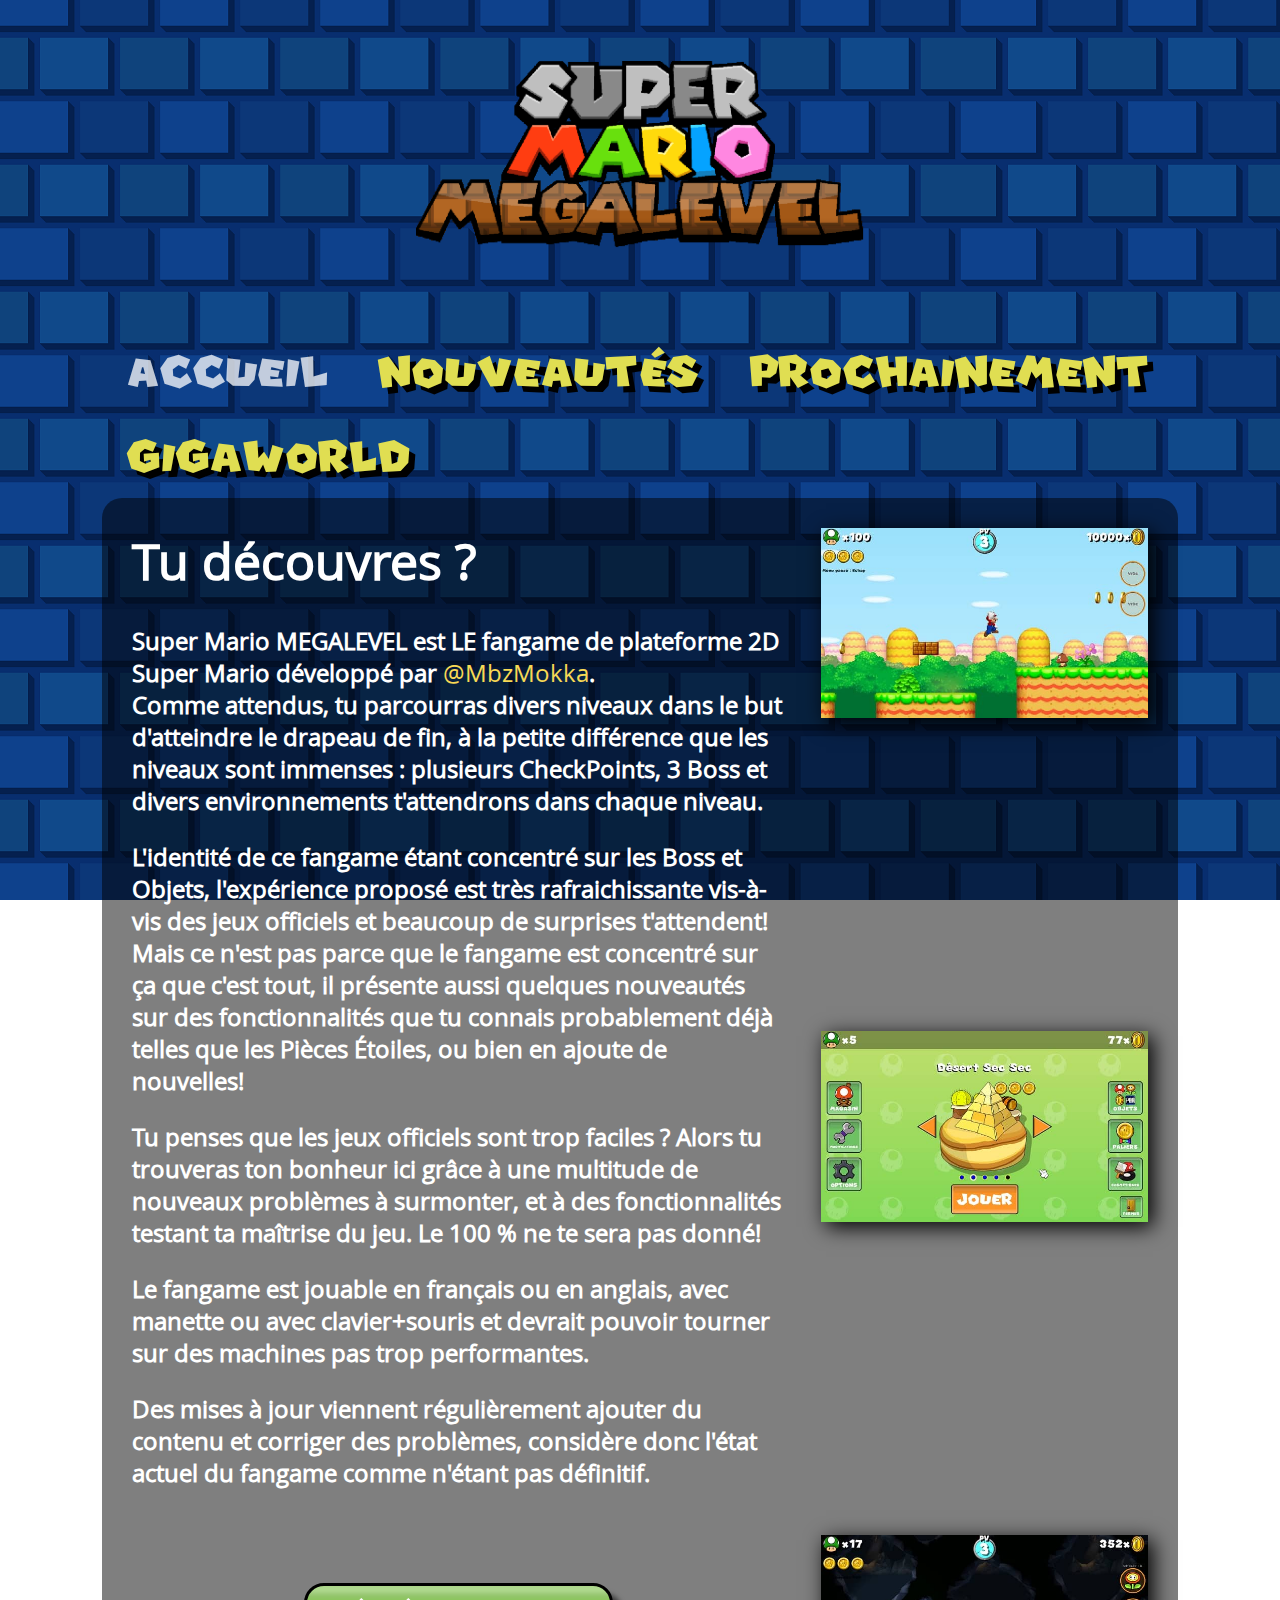
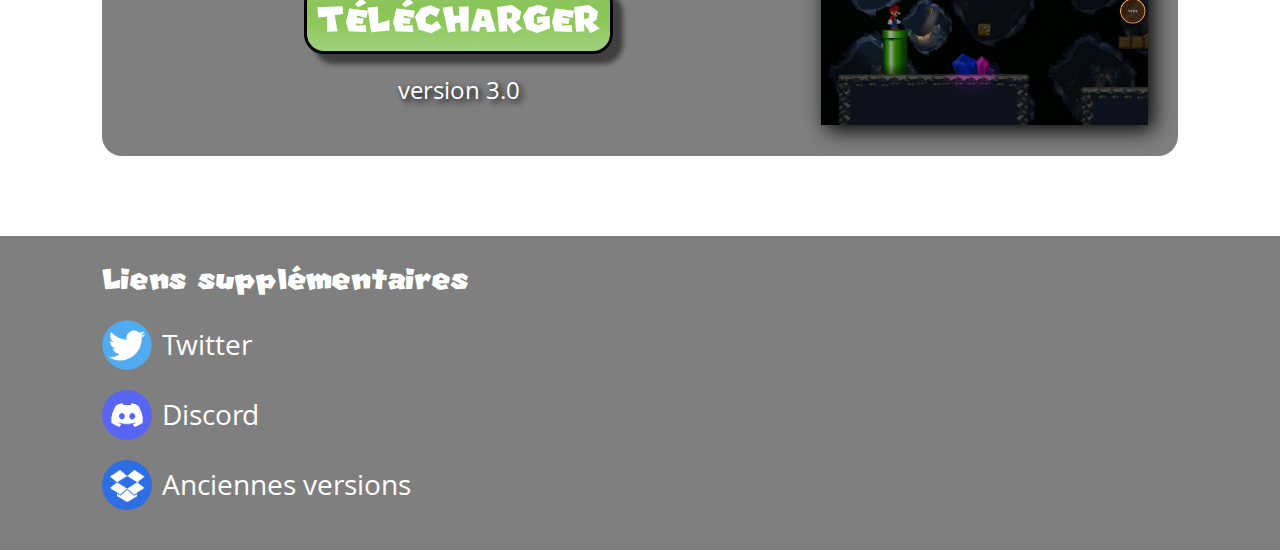
==== index.html @ 641db616 "sitemap+minor changes" ====
<!DOCTYPE html>
<html lang="fr">
    <head>
        <meta charset="utf-8" />
        <link rel="icon" href="assets/smml.ico"/>
        <title>Acceuil - Super Mario MEGALEVEL</title>
        <meta name="description" content="Information actuelles et à venir concernant le fangame Super Mario MEGALEVEL, développé par M.O.K.K.A."/>
        <link rel="stylesheet" href="styles/css/style.css"/>
        <link rel="stylesheet" href="styles/css/style_index.css"/>
        <meta name="viewport" content="width=device-width, initial-scale=1.0, user-scalable=no" />
        <meta name="robots" content="index, follow"/>
        <meta name="google-site-verification" content="XcGja8HIJcxS7G9GaB71pJJw1YO446UGssw6MoN2WVo" />
    </head>
    
    <body>
        <header>
            <img src="assets/smml_title.png" alt="smml title">
        </header>
        <main>
            <nav>
                <ul>
                    <li id="current_page">Accueil</li>
                    <li><a href="pages/patchnotes.html">Nouveautés</a></li>
                    <li><a href="pages/teasers.html">Prochainement</a></li>
                    <li><a href="pages/scratch.html">GIGAWORLD</a></li>
                </ul>
            </nav>
            <section>
                <article>
                    <div class="main_text">
                        <h1>
                            Tu découvres ?
                        </h1>
                        <p>
                            Super Mario MEGALEVEL est LE fangame de plateforme 2D Super Mario développé par <a href="https://twitter.com/MbzMokka" target="_blank">@MbzMokka</a>.<br>
                            Comme attendus, tu parcourras divers niveaux dans le but d'atteindre le drapeau de fin, à la petite différence que les niveaux sont immenses : plusieurs CheckPoints, 3 Boss et divers environnements t'attendrons dans chaque niveau.
                        </p>
                        <p>
                            L'identité de ce fangame étant concentré sur les Boss et Objets, l'expérience proposé est très rafraichissante vis-à-vis des jeux officiels et beaucoup de surprises t'attendent!<br>
                            Mais ce n'est pas parce que le fangame est concentré sur ça que c'est tout, il présente aussi quelques nouveautés sur des fonctionnalités que tu connais probablement déjà telles que les Pièces Étoiles, ou bien en ajoute de nouvelles!
                        </p>
                        <p>
                            Tu penses que les jeux officiels sont trop faciles ? Alors tu trouveras ton bonheur ici grâce à une multitude de nouveaux problèmes à surmonter, et à des fonctionnalités testant ta maîtrise du jeu. Le 100 % ne te sera pas donné!
                        </p>
                        <p>
                            Le fangame est jouable en français ou en anglais, avec manette ou avec clavier+souris et devrait pouvoir tourner sur des machines pas trop performantes.
                        </p>
                        <p>
                            Des mises à jour viennent régulièrement ajouter du contenu et corriger des problèmes, considère donc l'état actuel du fangame comme n'étant pas définitif.
                        </p>
                     </div>
                    <div class="main_button">
                        <button class="main_button-content">Télécharger</button>
                        <div class="main_button-details">version 3.0</div>
                    </div>
                </article>
                <aside>
                    <img src="assets/gameplay_01.jpg" alt="gameplay example 1">
                    <img src="assets/gameplay_02.jpg" alt="gameplay example 2">
                    <img src="assets/gameplay_03.jpg" alt="gameplay example 3">
                </aside>
            </section>
        </main>
        <footer>
            <h2>Liens supplémentaires</h2>
            <ul>
                <li><a href="https://twitter.com/MbzMokka"><img src="assets/icon_twitter.png" alt="twitter icon">Twitter</a></li>
                <li><a href="#"><img src="assets/icon_discord.png" alt="discord icon">Discord</a></li>
                <li><a href="#"><img src="assets/icon_dropbox.png" alt="dropbox icon">Anciennes versions</a></li>
            </ul>
        </footer>
    </body>
---- styles/css/style.css ----
@-webkit-keyframes progress-bar {
  0% {
    -webkit-transform: scaleX(0) scaleY(0.5);
            transform: scaleX(0) scaleY(0.5);
  }
  100% {
    -webkit-transform: scaleX(1) scaleY(0.5);
            transform: scaleX(1) scaleY(0.5);
  }
}

@keyframes progress-bar {
  0% {
    -webkit-transform: scaleX(0) scaleY(0.5);
            transform: scaleX(0) scaleY(0.5);
  }
  100% {
    -webkit-transform: scaleX(1) scaleY(0.5);
            transform: scaleX(1) scaleY(0.5);
  }
}

@-webkit-keyframes headshake {
  25% {
    -webkit-transform: translateX(2%);
            transform: translateX(2%);
  }
  75% {
    -webkit-transform: translateX(-2%);
            transform: translateX(-2%);
  }
}

@keyframes headshake {
  25% {
    -webkit-transform: translateX(2%);
            transform: translateX(2%);
  }
  75% {
    -webkit-transform: translateX(-2%);
            transform: translateX(-2%);
  }
}

@-webkit-keyframes bars {
  0% {
    -webkit-transform: scaleY(0.25);
            transform: scaleY(0.25);
  }
  100% {
    -webkit-transform: scaleY(1);
            transform: scaleY(1);
  }
}

@keyframes bars {
  0% {
    -webkit-transform: scaleY(0.25);
            transform: scaleY(0.25);
  }
  100% {
    -webkit-transform: scaleY(1);
            transform: scaleY(1);
  }
}

@-webkit-keyframes spin {
  from {
    -webkit-transform: rotate(0deg);
            transform: rotate(0deg);
  }
  to {
    -webkit-transform: rotate(360deg);
            transform: rotate(360deg);
  }
}

@keyframes spin {
  from {
    -webkit-transform: rotate(0deg);
            transform: rotate(0deg);
  }
  to {
    -webkit-transform: rotate(360deg);
            transform: rotate(360deg);
  }
}

@font-face {
  font-family: 'OpenSans';
  src: url("../../fonts/OpenSans-Regular-webfont.woff");
  font-weight: normal;
  font-style: normal;
}

@font-face {
  font-family: 'SuperMario';
  src: url("../../fonts/SuperMario.ttf");
  font-weight: normal;
  font-style: normal;
}

* {
  box-sizing: border-box;
  /* Opera/IE 8+ */
  -moz-box-sizing: border-box;
  /* Firefox, autres Gecko */
  -webkit-box-sizing: border-box;
  /* Safari/Chrome, autres WebKit */
  font-weight: normal;
  margin: 0;
  padding: 0;
  color: #FFF;
  cursor: url(../../assets/smml_cursor.png), auto;
}

body {
  background-image: url("../../assets/spr_background.png");
  background-attachment: fixed;
}

h2 {
  font-family: "SuperMario","sans-serif";
  font-size: 60px;
  font-weight: normal;
}

li {
  list-style: none;
}

a {
  text-decoration: none;
}

em {
  font-style: normal;
  font-weight: bold;
  color: aqua;
}

main {
  width: 100%;
  padding: 8%;
  padding-top: 0;
  padding-bottom: 0;
  margin: auto;
  font-family: "SuperMario","sans-serif";
  font-size: 24px;
}

/*####################################   HEADER  ####################################*/
header {
  padding-top: 60px;
  margin-bottom: 80px;
  width: 100%;
  display: -webkit-box;
  display: -ms-flexbox;
  display: flex;
  -webkit-box-orient: horizontal;
  -webkit-box-direction: normal;
      -ms-flex-direction: row;
          flex-direction: row;
  -ms-flex-wrap: nowrap;
      flex-wrap: nowrap;
  -webkit-box-pack: center;
      -ms-flex-pack: center;
          justify-content: center;
  -webkit-box-align: center;
      -ms-flex-align: center;
          align-items: center;
}

header img {
  width: 50%;
  max-width: 450px;
}

/*####################################   NAVIGATION  ####################################*/
nav ul {
  display: -webkit-box;
  display: -ms-flexbox;
  display: flex;
  -webkit-box-orient: horizontal;
  -webkit-box-direction: normal;
      -ms-flex-direction: row;
          flex-direction: row;
  -ms-flex-wrap: wrap;
      flex-wrap: wrap;
  -webkit-box-pack: start;
      -ms-flex-pack: start;
          justify-content: flex-start;
  padding: 0px;
  margin: 0px;
}

nav ul li {
  font-size: 60px;
  text-transform: uppercase;
  margin: 20px;
  margin-top: 5px;
  margin-bottom: 5px;
  padding: 5px;
}

nav ul li a {
  text-shadow: 6px 6px black;
  color: #e0de52;
}

nav ul li a:hover {
  color: #f77b55;
}

#current_page {
  color: rgba(255, 255, 255, 0.75);
}

/*####################################   FOOTER  ####################################*/
footer {
  background-color: rgba(0, 0, 0, 0.5);
  margin-top: 80px;
  padding-top: 20px;
  padding-bottom: 20px;
  padding-left: 8%;
  padding-right: 8%;
  position: relative;
  bottom: 0px;
}

footer h2 {
  font-size: 40px;
  color: white;
  padding-bottom: 20px;
}

footer ul {
  display: -webkit-box;
  display: -ms-flexbox;
  display: flex;
  -webkit-box-orient: vertical;
  -webkit-box-direction: normal;
      -ms-flex-direction: column;
          flex-direction: column;
  -ms-flex-wrap: nowrap;
      flex-wrap: nowrap;
  -webkit-box-pack: center;
      -ms-flex-pack: center;
          justify-content: center;
  -webkit-box-align: start;
      -ms-flex-align: start;
          align-items: flex-start;
}

footer li {
  margin-bottom: 20px;
}

footer li a {
  font-family: "OpenSans","sans-serif";
  display: -webkit-box;
  display: -ms-flexbox;
  display: flex;
  -webkit-box-orient: horizontal;
  -webkit-box-direction: normal;
      -ms-flex-direction: row;
          flex-direction: row;
  -ms-flex-wrap: nowrap;
      flex-wrap: nowrap;
  -webkit-box-pack: start;
      -ms-flex-pack: start;
          justify-content: flex-start;
  -webkit-box-align: center;
      -ms-flex-align: center;
          align-items: center;
  font-size: 28px;
}

footer li a:hover {
  color: #f77b55;
}

footer li img {
  width: 50px;
  height: 50px;
  margin-right: 10px;
}

/*####################################   CONTENU PRINCIPALE  ####################################*/
section {
  background: rgba(0, 0, 0, 0.5);
  border-radius: 20px;
  padding: 30px;
  font-family: "OpenSans","sans-serif";
  display: -webkit-box;
  display: -ms-flexbox;
  display: flex;
  -webkit-box-orient: horizontal;
  -webkit-box-direction: normal;
      -ms-flex-direction: row;
          flex-direction: row;
  -ms-flex-wrap: nowrap;
      flex-wrap: nowrap;
  -webkit-box-pack: center;
      -ms-flex-pack: center;
          justify-content: center;
}

article {
  width: 100%;
  display: -webkit-box;
  display: -ms-flexbox;
  display: flex;
  -webkit-box-orient: vertical;
  -webkit-box-direction: normal;
      -ms-flex-direction: column;
          flex-direction: column;
  -webkit-box-align: center;
      -ms-flex-align: center;
          align-items: center;
  -webkit-box-pack: justify;
      -ms-flex-pack: justify;
          justify-content: space-between;
  -webkit-box-flex: 2;
      -ms-flex: 2;
          flex: 2;
  color: #dddddd;
}

article a {
  color: #f7d955;
}

article a:hover {
  color: #f77b55;
}

.main_text {
  width: 100%;
  display: -webkit-box;
  display: -ms-flexbox;
  display: flex;
  -webkit-box-orient: vertical;
  -webkit-box-direction: normal;
      -ms-flex-direction: column;
          flex-direction: column;
  -webkit-box-align: start;
      -ms-flex-align: start;
          align-items: flex-start;
  -webkit-box-pack: start;
      -ms-flex-pack: start;
          justify-content: flex-start;
  -ms-flex-wrap: wrap;
      flex-wrap: wrap;
}

.main_text h1 {
  font-weight: bold;
  margin-bottom: 30px;
  font-size: 50px;
}

.main_text p {
  font-weight: bold;
  font-size: 24px;
}

.main_button {
  text-align: center;
}

.main_button .main_button-content {
  background: url("../../assets/spr_button.png") repeat-x;
  -webkit-box-shadow: 10px 10px 5px rgba(0, 0, 0, 0.5);
          box-shadow: 10px 10px 5px rgba(0, 0, 0, 0.5);
  border: 3px black solid;
  border-radius: 20px;
  overflow: hidden;
  -webkit-transition-property: -webkit-transform;
  transition-property: -webkit-transform;
  transition-property: transform;
  transition-property: transform, -webkit-transform;
  -webkit-transition-duration: 300ms;
          transition-duration: 300ms;
  font-family: "SuperMario","sans-serif";
  font-size: 50px;
  padding: 10px;
  padding-top: 5px;
  padding-bottom: 5px;
  color: white;
  text-transform: uppercase;
}

.main_button .main_button-content:hover {
  color: white;
  -webkit-transform: scale(1.1);
          transform: scale(1.1);
}

.main_button .main_button-content:active {
  -webkit-transform: scale(0.9);
          transform: scale(0.9);
  -webkit-transition-duration: 150ms;
          transition-duration: 150ms;
}

.main_button-details {
  text-shadow: 3px 3px 6px black;
  margin: 20px;
}

.balance {
  font-weight: normal;
}

.balance_buff {
  color: #5bd65b;
}

.balance_nerf {
  color: #ff4d4d;
}

/*####################################   MOBILE  ####################################*/
@media screen and (max-width: 900px) {
  main {
    padding: 12px;
    padding-top: 0;
    padding-bottom: 0;
  }
  header {
    padding-top: 20px;
    margin-bottom: 20px;
  }
  header img {
    width: 66%;
  }
  nav ul {
    margin-bottom: 10px;
  }
  nav ul li {
    font-size: 40px;
    margin: 20px;
    margin-left: 10px;
    margin-top: 0px;
    margin-bottom: 2px;
    padding: 0px;
  }
  .main_button .main_button-content {
    font-size: 10vw;
  }
  .main_text h1 {
    font-size: 33px;
  }
  .main_text p {
    font-size: 18px;
    font-weight: normal;
  }
  h2 {
    font-size: 40px;
  }
  section {
    padding: 15px;
    -webkit-box-orient: vertical;
    -webkit-box-direction: normal;
        -ms-flex-direction: column;
            flex-direction: column;
  }
  footer {
    padding-top: 20px;
    padding-bottom: 20px;
    padding-left: 12px;
    padding-right: 12px;
  }
  footer h2 {
    font-size: 30px;
    padding-bottom: 15px;
  }
  footer li a {
    font-size: 22px;
  }
}
/*# sourceMappingURL=style.css.map */
---- styles/css/style_index.css ----
@-webkit-keyframes progress-bar {
  0% {
    -webkit-transform: scaleX(0) scaleY(0.5);
            transform: scaleX(0) scaleY(0.5);
  }
  100% {
    -webkit-transform: scaleX(1) scaleY(0.5);
            transform: scaleX(1) scaleY(0.5);
  }
}

@keyframes progress-bar {
  0% {
    -webkit-transform: scaleX(0) scaleY(0.5);
            transform: scaleX(0) scaleY(0.5);
  }
  100% {
    -webkit-transform: scaleX(1) scaleY(0.5);
            transform: scaleX(1) scaleY(0.5);
  }
}

@-webkit-keyframes headshake {
  25% {
    -webkit-transform: translateX(2%);
            transform: translateX(2%);
  }
  75% {
    -webkit-transform: translateX(-2%);
            transform: translateX(-2%);
  }
}

@keyframes headshake {
  25% {
    -webkit-transform: translateX(2%);
            transform: translateX(2%);
  }
  75% {
    -webkit-transform: translateX(-2%);
            transform: translateX(-2%);
  }
}

@-webkit-keyframes bars {
  0% {
    -webkit-transform: scaleY(0.25);
            transform: scaleY(0.25);
  }
  100% {
    -webkit-transform: scaleY(1);
            transform: scaleY(1);
  }
}

@keyframes bars {
  0% {
    -webkit-transform: scaleY(0.25);
            transform: scaleY(0.25);
  }
  100% {
    -webkit-transform: scaleY(1);
            transform: scaleY(1);
  }
}

@-webkit-keyframes spin {
  from {
    -webkit-transform: rotate(0deg);
            transform: rotate(0deg);
  }
  to {
    -webkit-transform: rotate(360deg);
            transform: rotate(360deg);
  }
}

@keyframes spin {
  from {
    -webkit-transform: rotate(0deg);
            transform: rotate(0deg);
  }
  to {
    -webkit-transform: rotate(360deg);
            transform: rotate(360deg);
  }
}

article {
  padding-right: 36px;
}

.main_text p {
  margin-bottom: 24px;
}

aside {
  display: -webkit-box;
  display: -ms-flexbox;
  display: flex;
  -webkit-box-orient: vertical;
  -webkit-box-direction: normal;
      -ms-flex-direction: column;
          flex-direction: column;
  -webkit-box-pack: justify;
      -ms-flex-pack: justify;
          justify-content: space-between;
  -webkit-box-flex: 1;
      -ms-flex: 1;
          flex: 1;
}

aside img {
  width: 100%;
  -webkit-box-shadow: 5px 5px 20px black;
          box-shadow: 5px 5px 20px black;
}

.main_button {
  margin-top: 70px;
}

/*####################################   MOBILE  ####################################*/
@media screen and (max-width: 900px) {
  article {
    padding: 0px;
  }
  aside {
    margin-top: 48px;
  }
  aside img {
    margin-bottom: 24px;
  }
}
/*# sourceMappingURL=style_index.css.map */
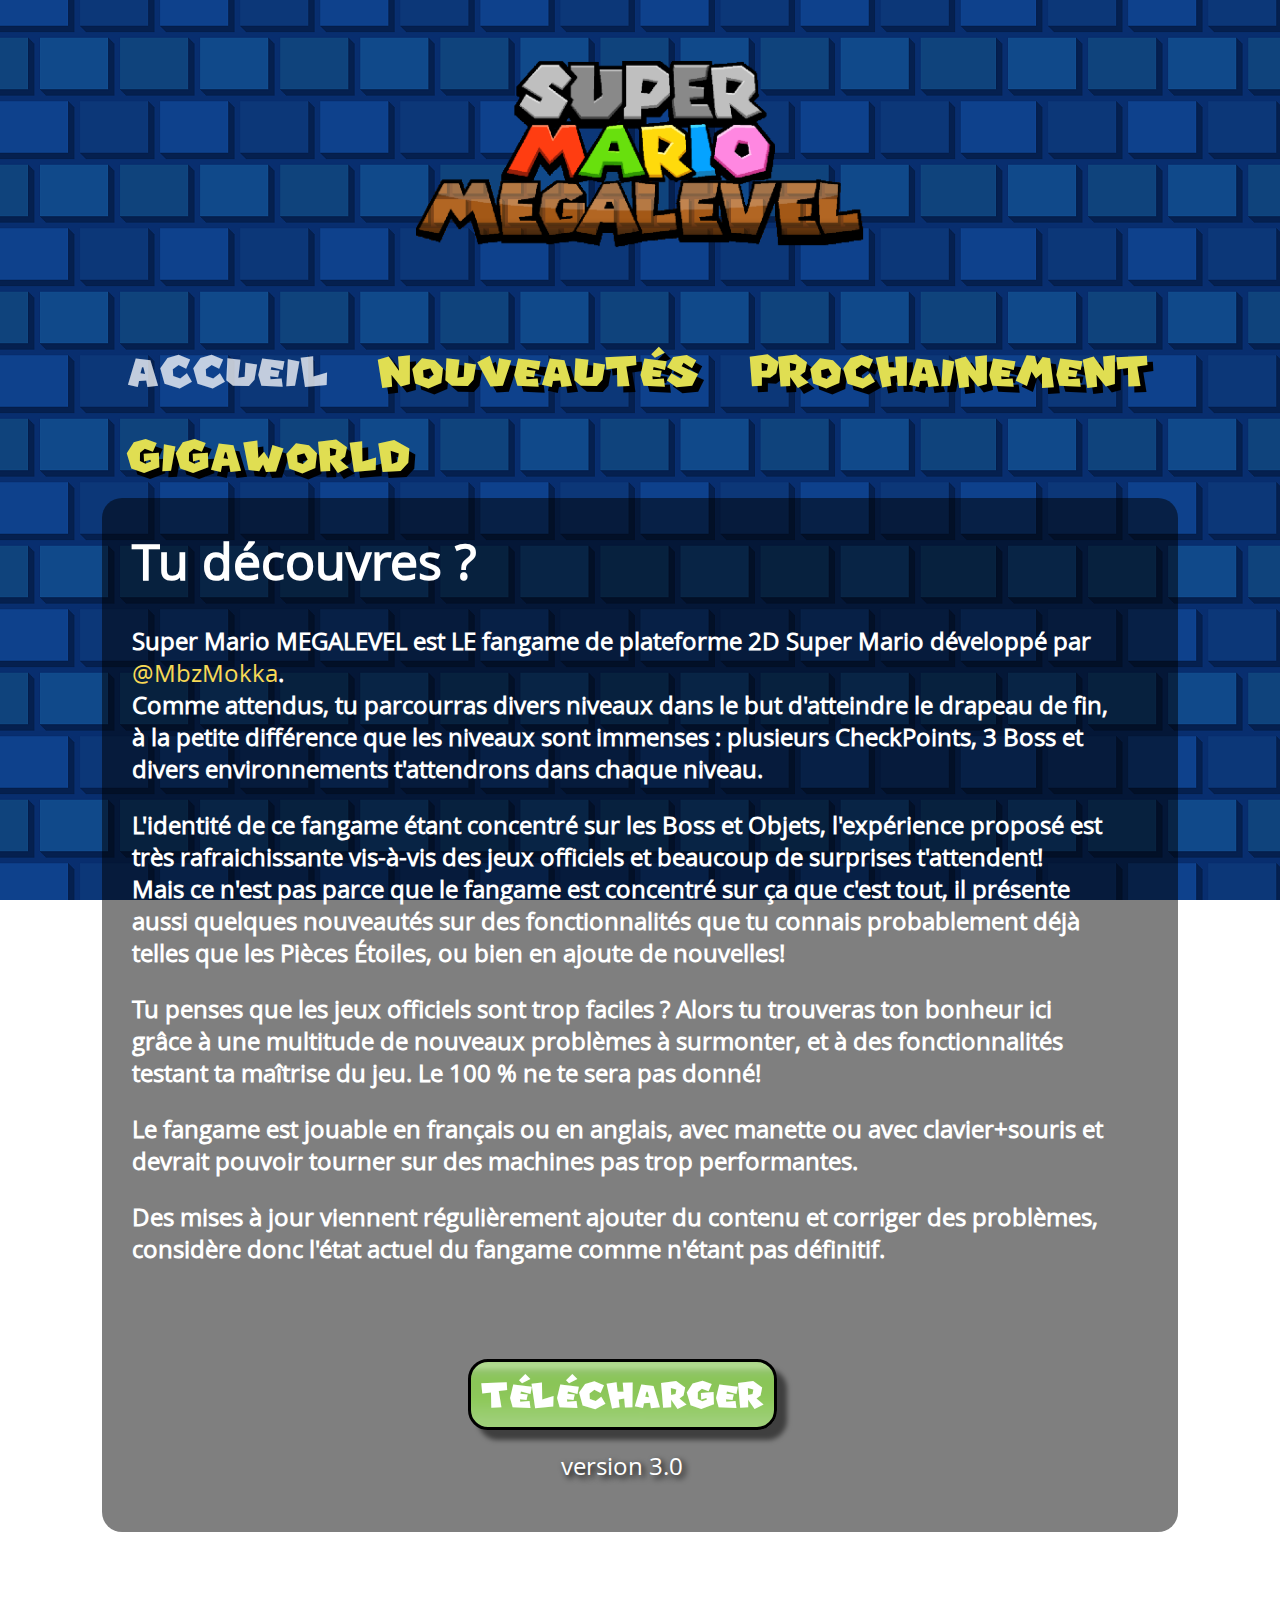
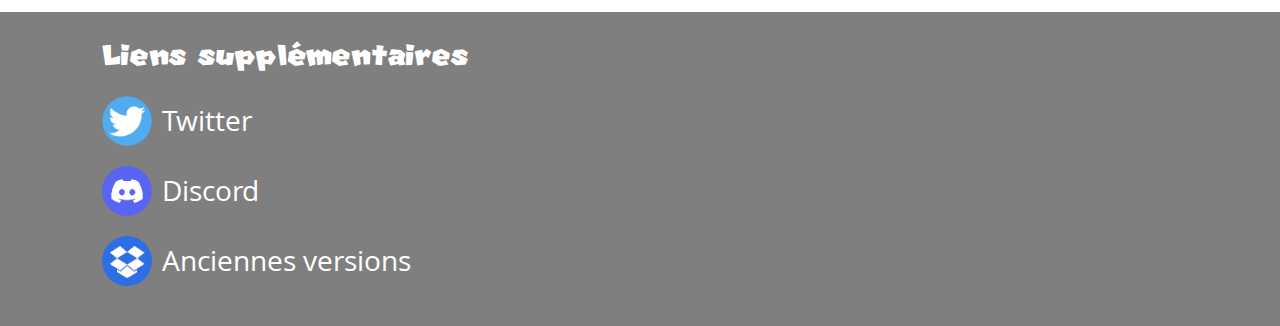
==== commit 84774706: "test CLS" ====
--- a/index.html
+++ b/index.html
@@ -1,15 +1,16 @@
 <!DOCTYPE html>
 <html lang="fr">
     <head>
-        <meta charset="utf-8" />
+        <meta charset="utf-8"/>
         <link rel="icon" href="assets/smml.ico"/>
-        <title>Acceuil - Super Mario MEGALEVEL</title>
+        <title>Accueil - Super Mario MEGALEVEL</title>
         <meta name="description" content="Information actuelles et à venir concernant le fangame Super Mario MEGALEVEL, développé par M.O.K.K.A."/>
         <link rel="stylesheet" href="styles/css/style.css"/>
         <link rel="stylesheet" href="styles/css/style_index.css"/>
-        <meta name="viewport" content="width=device-width, initial-scale=1.0, user-scalable=no" />
+        <meta name="viewport" content="width=device-width, initial-scale=1.0, user-scalable=no"/>
         <meta name="robots" content="index, follow"/>
-        <meta name="google-site-verification" content="XcGja8HIJcxS7G9GaB71pJJw1YO446UGssw6MoN2WVo" />
+        <meta name="google-site-verification" content="XcGja8HIJcxS7G9GaB71pJJw1YO446UGssw6MoN2WVo"/>
+        <link rel=“canonical” href=“https://mbzmokka.github.io/SuperMarioMEGALEVELwebsite/”/>
     </head>
     
     <body>
@@ -54,19 +55,19 @@
                         <div class="main_button-details">version 3.0</div>
                     </div>
                 </article>
-                <aside>
+                <!--<aside>
                     <img src="assets/gameplay_01.jpg" alt="gameplay example 1">
                     <img src="assets/gameplay_02.jpg" alt="gameplay example 2">
                     <img src="assets/gameplay_03.jpg" alt="gameplay example 3">
-                </aside>
+                </aside>-->
             </section>
         </main>
         <footer>
             <h2>Liens supplémentaires</h2>
             <ul>
-                <li><a href="https://twitter.com/MbzMokka"><img src="assets/icon_twitter.png" alt="twitter icon">Twitter</a></li>
-                <li><a href="#"><img src="assets/icon_discord.png" alt="discord icon">Discord</a></li>
-                <li><a href="#"><img src="assets/icon_dropbox.png" alt="dropbox icon">Anciennes versions</a></li>
+                <li><a href="https://twitter.com/MbzMokka" target="_blank"><img src="assets/icon_twitter.png" alt="twitter icon">Twitter</a></li>
+                <li><a href="https://discord.com/" target="_blank"><img src="assets/icon_discord.png" alt="discord icon">Discord</a></li>
+                <li><a href="https://www.dropbox.com/" target="_blank"><img src="assets/icon_dropbox.png" alt="dropbox icon">Anciennes versions</a></li>
             </ul>
         </footer>
     </body>
--- a/styles/css/style.css
+++ b/styles/css/style.css
@@ -1,3 +1,5 @@
+/*FONT FAMILY AUGMENTE LE CLS!!!*/
+/*CODER COMPILEUR HTML POUR HEADER ET FOOTER?*/
 @-webkit-keyframes progress-bar {
   0% {
     -webkit-transform: scaleX(0) scaleY(0.5);
@@ -8,7 +10,6 @@
             transform: scaleX(1) scaleY(0.5);
   }
 }
-
 @keyframes progress-bar {
   0% {
     -webkit-transform: scaleX(0) scaleY(0.5);
@@ -91,6 +92,7 @@
   src: url("../../fonts/OpenSans-Regular-webfont.woff");
   font-weight: normal;
   font-style: normal;
+  font-display: block;
 }
 
 @font-face {
@@ -98,6 +100,7 @@
   src: url("../../fonts/SuperMario.ttf");
   font-weight: normal;
   font-style: normal;
+  font-display: block;
 }
 
 * {
@@ -120,7 +123,7 @@
 }
 
 h2 {
-  font-family: "SuperMario","sans-serif";
+  font-family: "SuperMario", "Sitka Heading", "Bahnschrift", "sans-serif";
   font-size: 60px;
   font-weight: normal;
 }
@@ -145,7 +148,7 @@
   padding-top: 0;
   padding-bottom: 0;
   margin: auto;
-  font-family: "SuperMario","sans-serif";
+  font-family: "SuperMario", "Sitka Heading", "Bahnschrift", "sans-serif";
   font-size: 24px;
 }
 
@@ -257,7 +260,7 @@
 }
 
 footer li a {
-  font-family: "OpenSans","sans-serif";
+  font-family: "OpenSans", "Sitka Heading", "Bahnschrift", "sans-serif";
   display: -webkit-box;
   display: -ms-flexbox;
   display: flex;
@@ -291,7 +294,7 @@
   background: rgba(0, 0, 0, 0.5);
   border-radius: 20px;
   padding: 30px;
-  font-family: "OpenSans","sans-serif";
+  font-family: "OpenSans", "Sitka Heading", "Bahnschrift", "sans-serif";
   display: -webkit-box;
   display: -ms-flexbox;
   display: flex;
@@ -382,7 +385,7 @@
   transition-property: transform, -webkit-transform;
   -webkit-transition-duration: 300ms;
           transition-duration: 300ms;
-  font-family: "SuperMario","sans-serif";
+  font-family: "SuperMario", "Sitka Heading", "Bahnschrift", "sans-serif";
   font-size: 50px;
   padding: 10px;
   padding-top: 5px;
@@ -433,7 +436,7 @@
     margin-bottom: 20px;
   }
   header img {
-    width: 66%;
+    width: 50%;
   }
   nav ul {
     margin-bottom: 10px;
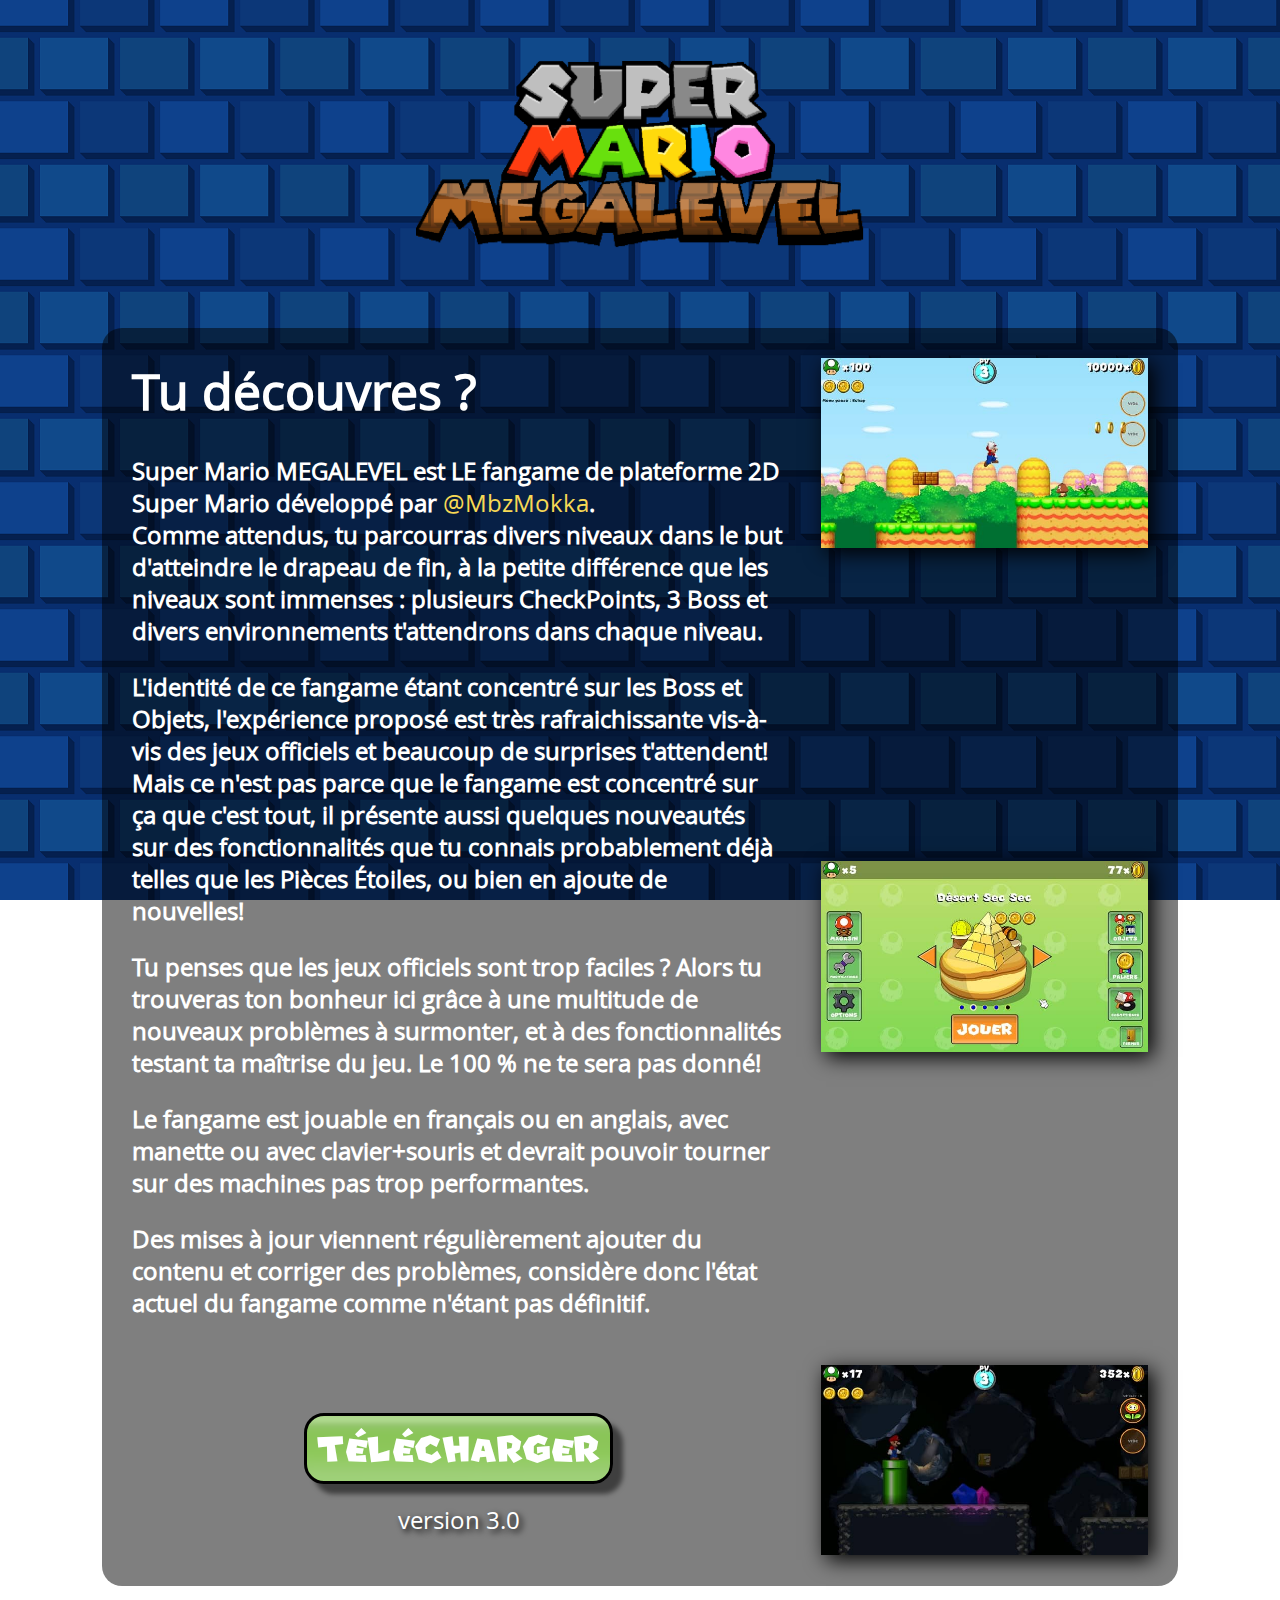
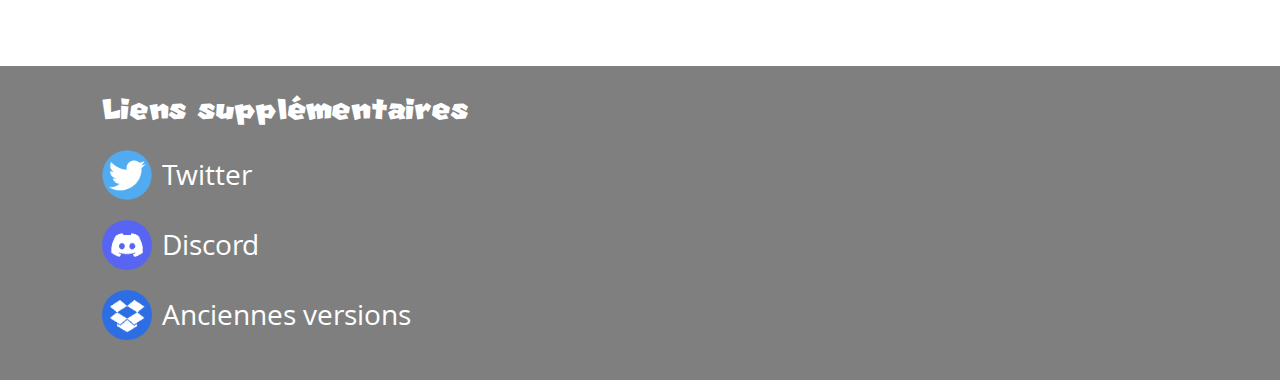
==== commit ab6cb0cd: "test CLS" ====
--- a/index.html
+++ b/index.html
@@ -18,6 +18,7 @@
             <img src="assets/smml_title.png" alt="smml title">
         </header>
         <main>
+            <!--
             <nav>
                 <ul>
                     <li id="current_page">Accueil</li>
@@ -25,7 +26,7 @@
                     <li><a href="pages/teasers.html">Prochainement</a></li>
                     <li><a href="pages/scratch.html">GIGAWORLD</a></li>
                 </ul>
-            </nav>
+            </nav>-->
             <section>
                 <article>
                     <div class="main_text">
@@ -55,11 +56,11 @@
                         <div class="main_button-details">version 3.0</div>
                     </div>
                 </article>
-                <!--<aside>
+                <aside>
                     <img src="assets/gameplay_01.jpg" alt="gameplay example 1">
                     <img src="assets/gameplay_02.jpg" alt="gameplay example 2">
                     <img src="assets/gameplay_03.jpg" alt="gameplay example 3">
-                </aside>-->
+                </aside>
             </section>
         </main>
         <footer>
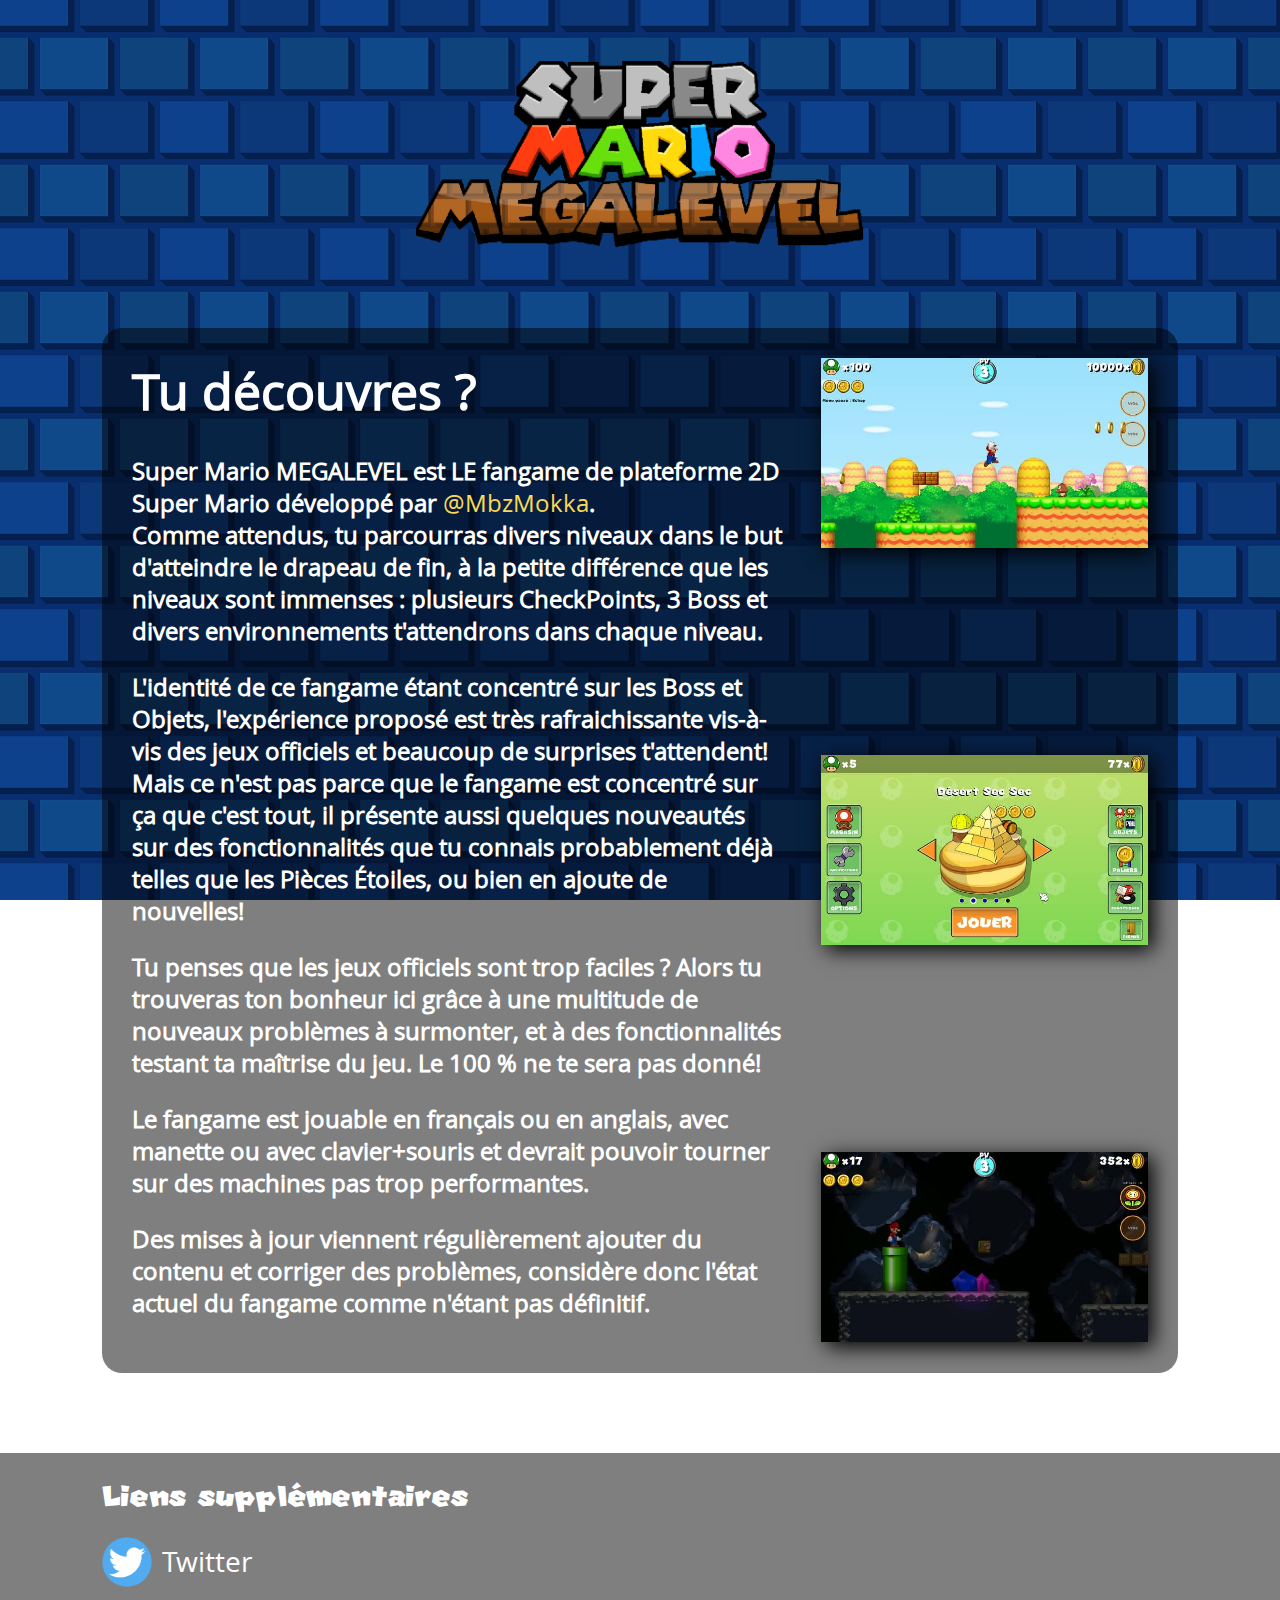
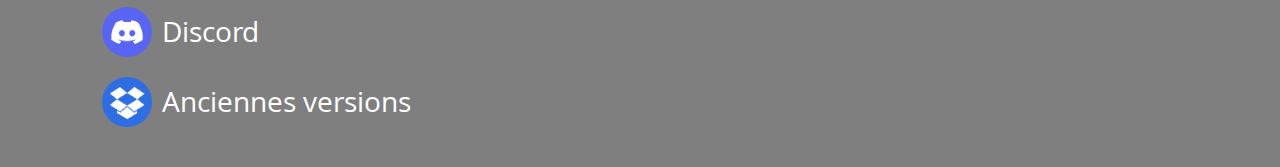
==== commit 28bd758d: "test CLS" ====
--- a/index.html
+++ b/index.html
@@ -51,10 +51,12 @@
                             Des mises à jour viennent régulièrement ajouter du contenu et corriger des problèmes, considère donc l'état actuel du fangame comme n'étant pas définitif.
                         </p>
                      </div>
+                     <!--
                     <div class="main_button">
                         <button class="main_button-content">Télécharger</button>
                         <div class="main_button-details">version 3.0</div>
                     </div>
+                    -->
                 </article>
                 <aside>
                     <img src="assets/gameplay_01.jpg" alt="gameplay example 1">
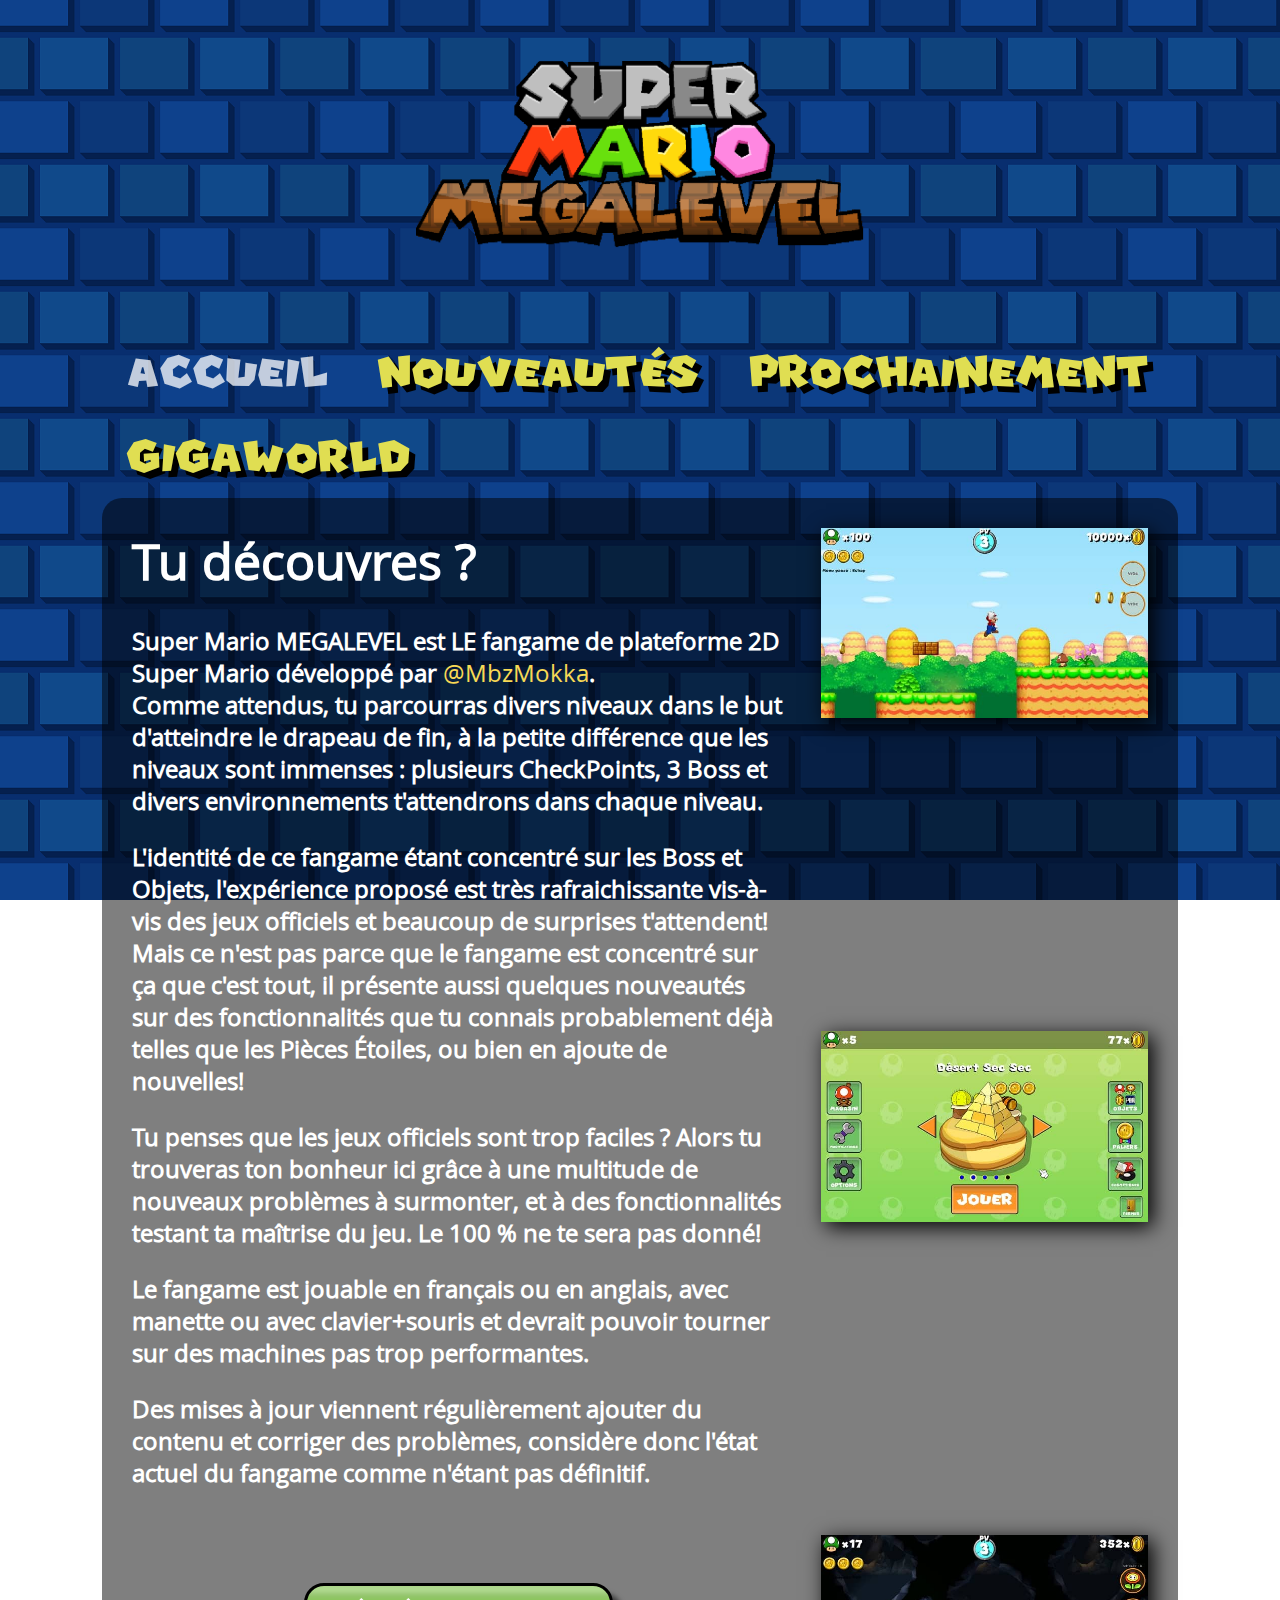
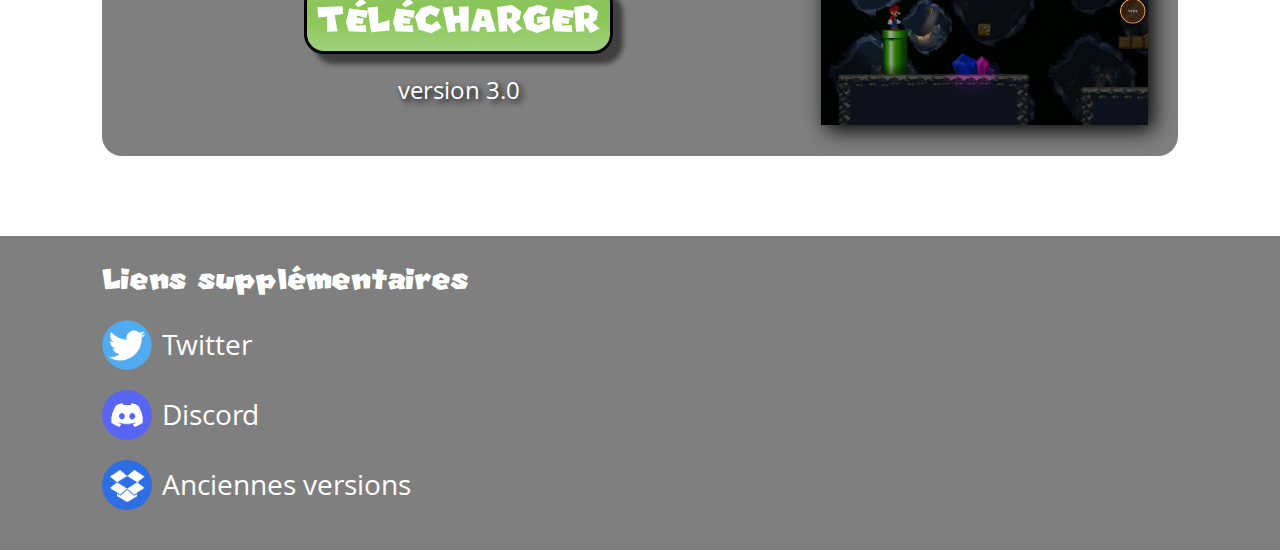
==== commit 3c3d0437: "annulation test" ====
--- a/index.html
+++ b/index.html
@@ -18,7 +18,6 @@
             <img src="assets/smml_title.png" alt="smml title">
         </header>
         <main>
-            <!--
             <nav>
                 <ul>
                     <li id="current_page">Accueil</li>
@@ -26,7 +25,7 @@
                     <li><a href="pages/teasers.html">Prochainement</a></li>
                     <li><a href="pages/scratch.html">GIGAWORLD</a></li>
                 </ul>
-            </nav>-->
+            </nav>
             <section>
                 <article>
                     <div class="main_text">
@@ -51,12 +50,10 @@
                             Des mises à jour viennent régulièrement ajouter du contenu et corriger des problèmes, considère donc l'état actuel du fangame comme n'étant pas définitif.
                         </p>
                      </div>
-                     <!--
                     <div class="main_button">
                         <button class="main_button-content">Télécharger</button>
                         <div class="main_button-details">version 3.0</div>
                     </div>
-                    -->
                 </article>
                 <aside>
                     <img src="assets/gameplay_01.jpg" alt="gameplay example 1">
--- a/styles/css/style.css
+++ b/styles/css/style.css
@@ -123,7 +123,7 @@
 }
 
 h2 {
-  font-family: "SuperMario", "Sitka Heading", "Bahnschrift", "sans-serif";
+  font-family: "SuperMario", "Arial", "sans-serif";
   font-size: 60px;
   font-weight: normal;
 }
@@ -148,7 +148,7 @@
   padding-top: 0;
   padding-bottom: 0;
   margin: auto;
-  font-family: "SuperMario", "Sitka Heading", "Bahnschrift", "sans-serif";
+  font-family: "SuperMario", "Arial", "sans-serif";
   font-size: 24px;
 }
 
@@ -260,7 +260,7 @@
 }
 
 footer li a {
-  font-family: "OpenSans", "Sitka Heading", "Bahnschrift", "sans-serif";
+  font-family: "OpenSans", "sans-serif";
   display: -webkit-box;
   display: -ms-flexbox;
   display: flex;
@@ -294,7 +294,7 @@
   background: rgba(0, 0, 0, 0.5);
   border-radius: 20px;
   padding: 30px;
-  font-family: "OpenSans", "Sitka Heading", "Bahnschrift", "sans-serif";
+  font-family: "OpenSans", "sans-serif";
   display: -webkit-box;
   display: -ms-flexbox;
   display: flex;
@@ -385,7 +385,7 @@
   transition-property: transform, -webkit-transform;
   -webkit-transition-duration: 300ms;
           transition-duration: 300ms;
-  font-family: "SuperMario", "Sitka Heading", "Bahnschrift", "sans-serif";
+  font-family: "SuperMario", "Arial", "sans-serif";
   font-size: 50px;
   padding: 10px;
   padding-top: 5px;
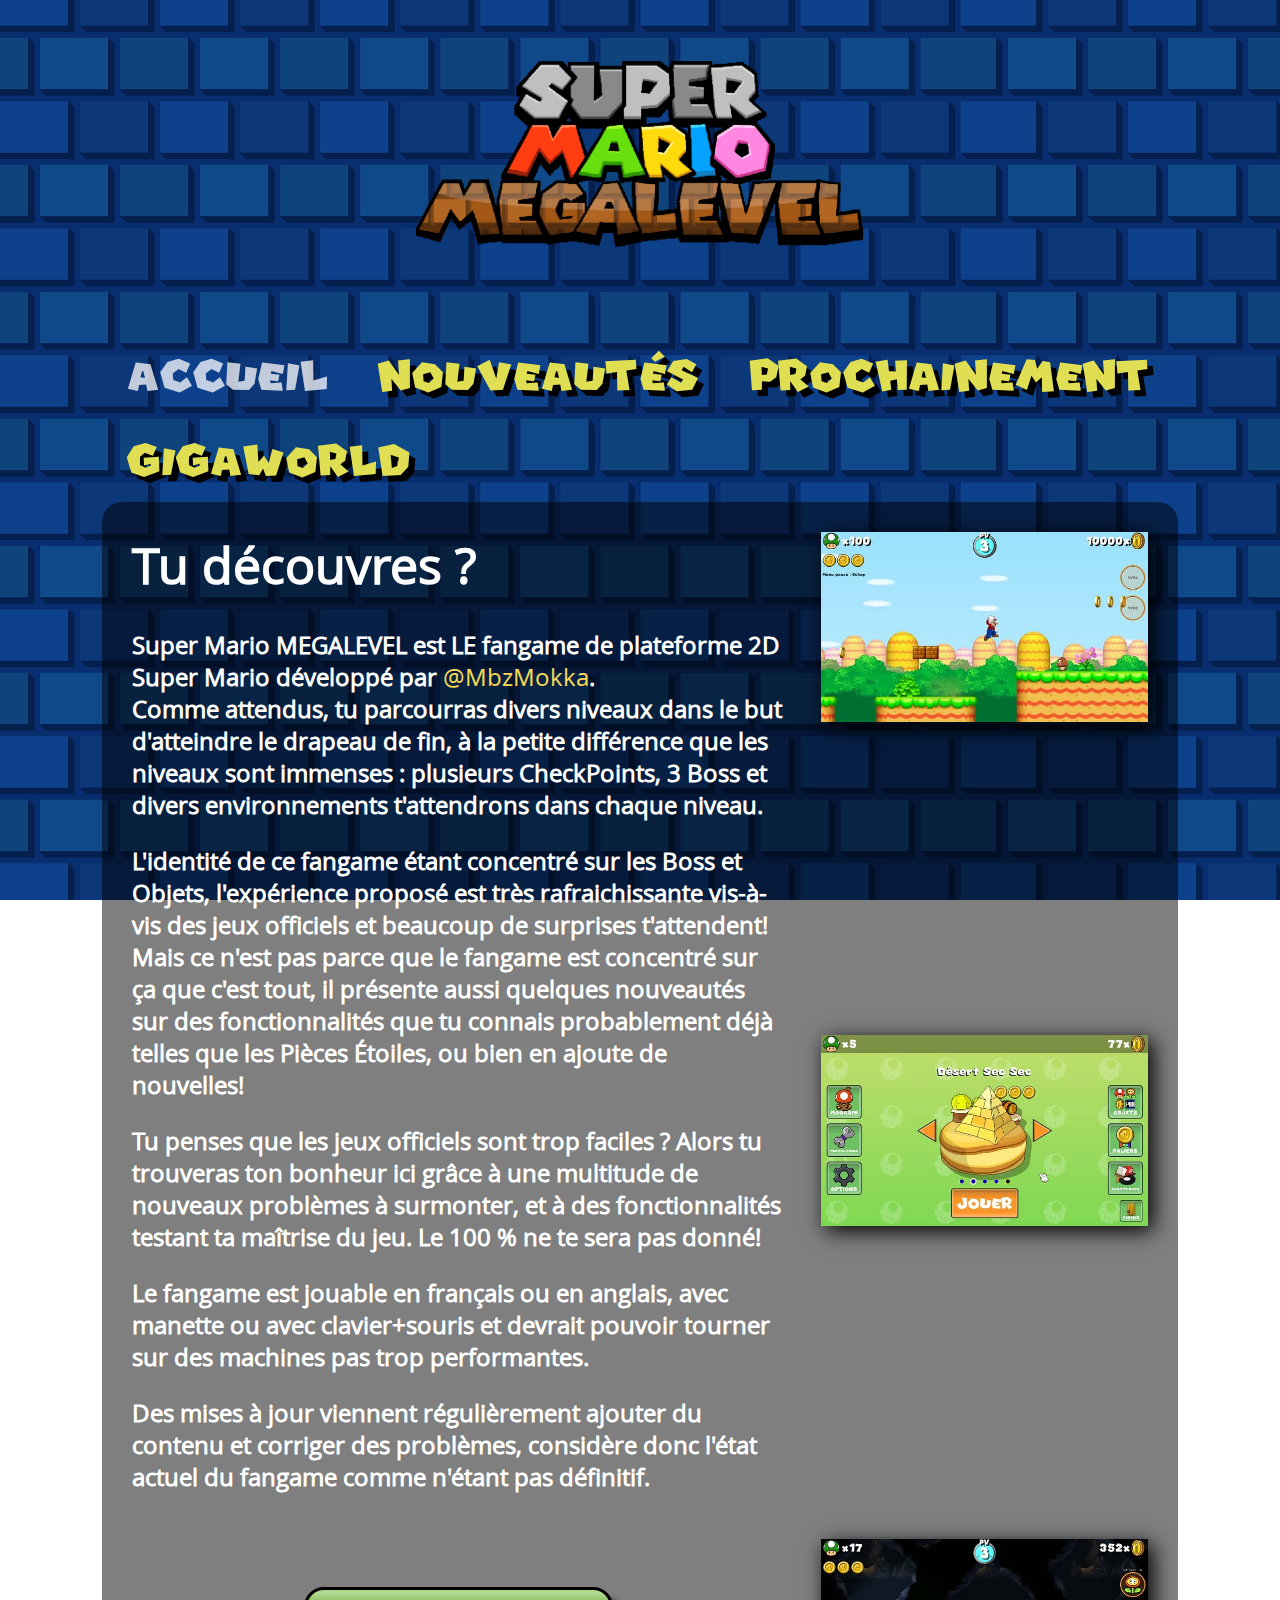
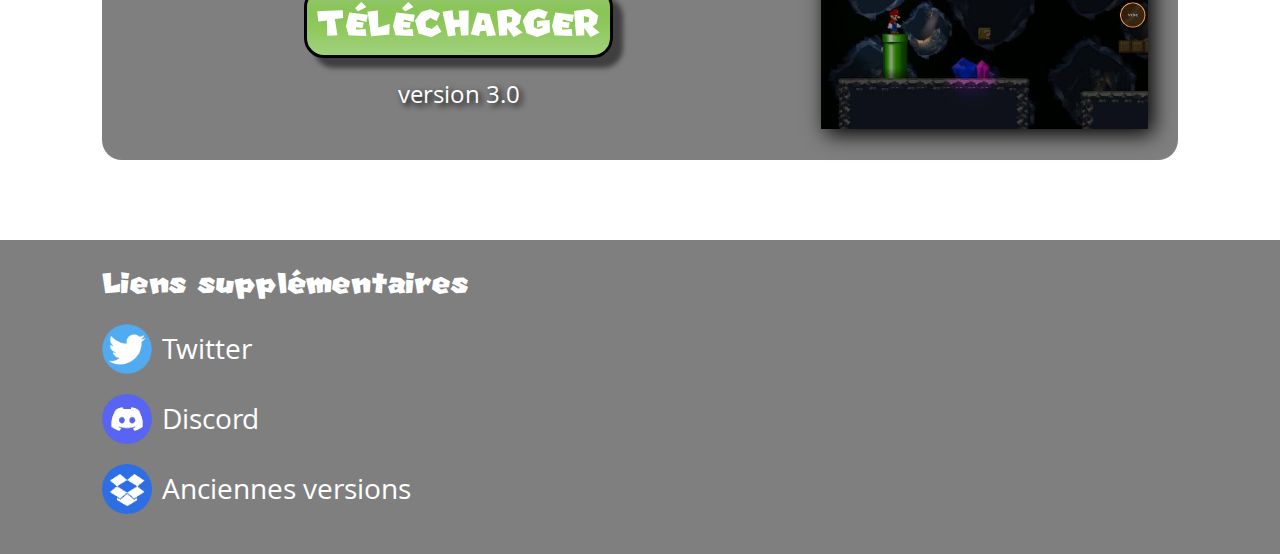
==== commit 0a582d92: "amélioration page teaser grace a js" ====
--- a/index.html
+++ b/index.html
@@ -15,7 +15,7 @@
     
     <body>
         <header>
-            <img src="assets/smml_title.png" alt="smml title">
+            <a href="#"><img src="assets/smml_title.png" alt="smml title"></a>
         </header>
         <main>
             <nav>
--- a/styles/css/style.css
+++ b/styles/css/style.css
@@ -174,9 +174,26 @@
           align-items: center;
 }
 
-header img {
-  width: 50%;
+header a {
+  width: 60%;
   max-width: 450px;
+  -webkit-transition-duration: 0.15s;
+          transition-duration: 0.15s;
+  -webkit-transition-timing-function: ease;
+          transition-timing-function: ease;
+}
+
+header a:active {
+  -webkit-transform: scale(0.95);
+          transform: scale(0.95);
+}
+
+header a img {
+  margin: 0;
+  padding: 0;
+  margin-left: auto;
+  margin-right: auto;
+  width: 100%;
 }
 
 /*####################################   NAVIGATION  ####################################*/
@@ -227,8 +244,6 @@
   padding-bottom: 20px;
   padding-left: 8%;
   padding-right: 8%;
-  position: relative;
-  bottom: 0px;
 }
 
 footer h2 {
